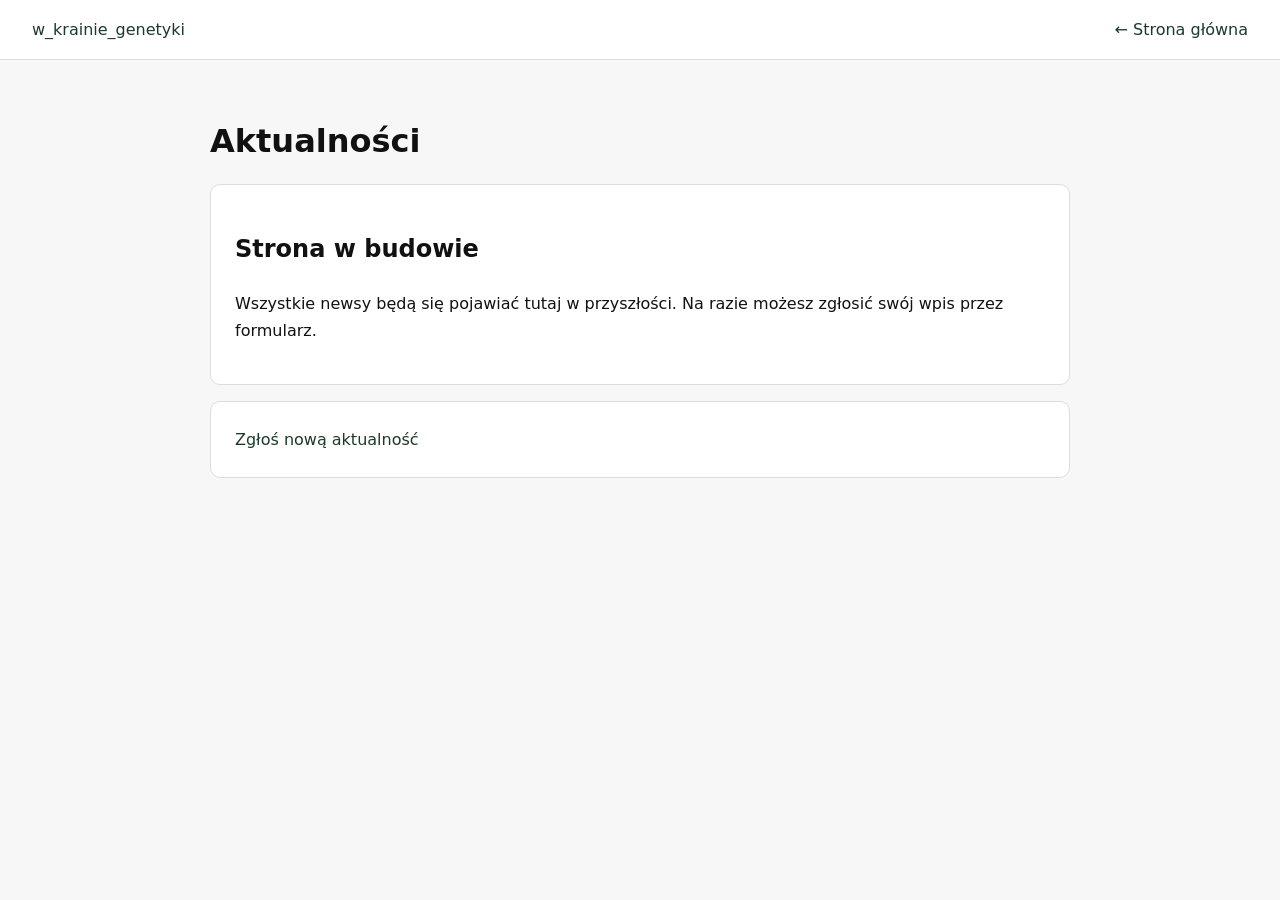
==== aktualnosci.html @ 8498005c "Configure GitHub Pages deployment from main" ====
<!DOCTYPE html>
<html lang="pl">
<head>
  <meta charset="UTF-8" />
  <meta name="viewport" content="width=device-width, initial-scale=1.0" />
  <title>Aktualności — w_krainie_genetyki</title>
  <style>
    body{font-family:Inter,system-ui,-apple-system,Segoe UI,Roboto,Helvetica,Arial,sans-serif;margin:0;color:#111;background:#f7f7f7;line-height:1.7}
    nav{display:flex;justify-content:space-between;align-items:center;background:#fff;border-bottom:1px solid #ddd;padding:1rem 2rem;position:sticky;top:0;z-index:10}
    main{max-width:860px;margin:auto;padding:2rem}
    h1{margin-bottom:1rem}
    .card{background:#fff;padding:1.5rem;margin-bottom:1rem;border:1px solid #ddd;border-radius:10px}
    a{color:#1a3a2a;text-decoration:none}
    a:hover{text-decoration:underline}
  </style>
</head>
<body>
<nav><a href="index.html">w_krainie_genetyki</a><a href="index.html">← Strona główna</a></nav>
<main>
  <h1>Aktualności</h1>
  <div class="card">
    <h2>Strona w budowie</h2>
    <p>Wszystkie newsy będą się pojawiać tutaj w przyszłości. Na razie możesz zgłosić swój wpis przez formularz.</p>
  </div>
  <div class="card">
    <a href="submit.html">Zgłoś nową aktualność</a>
  </div>
</main>
</body>
</html>
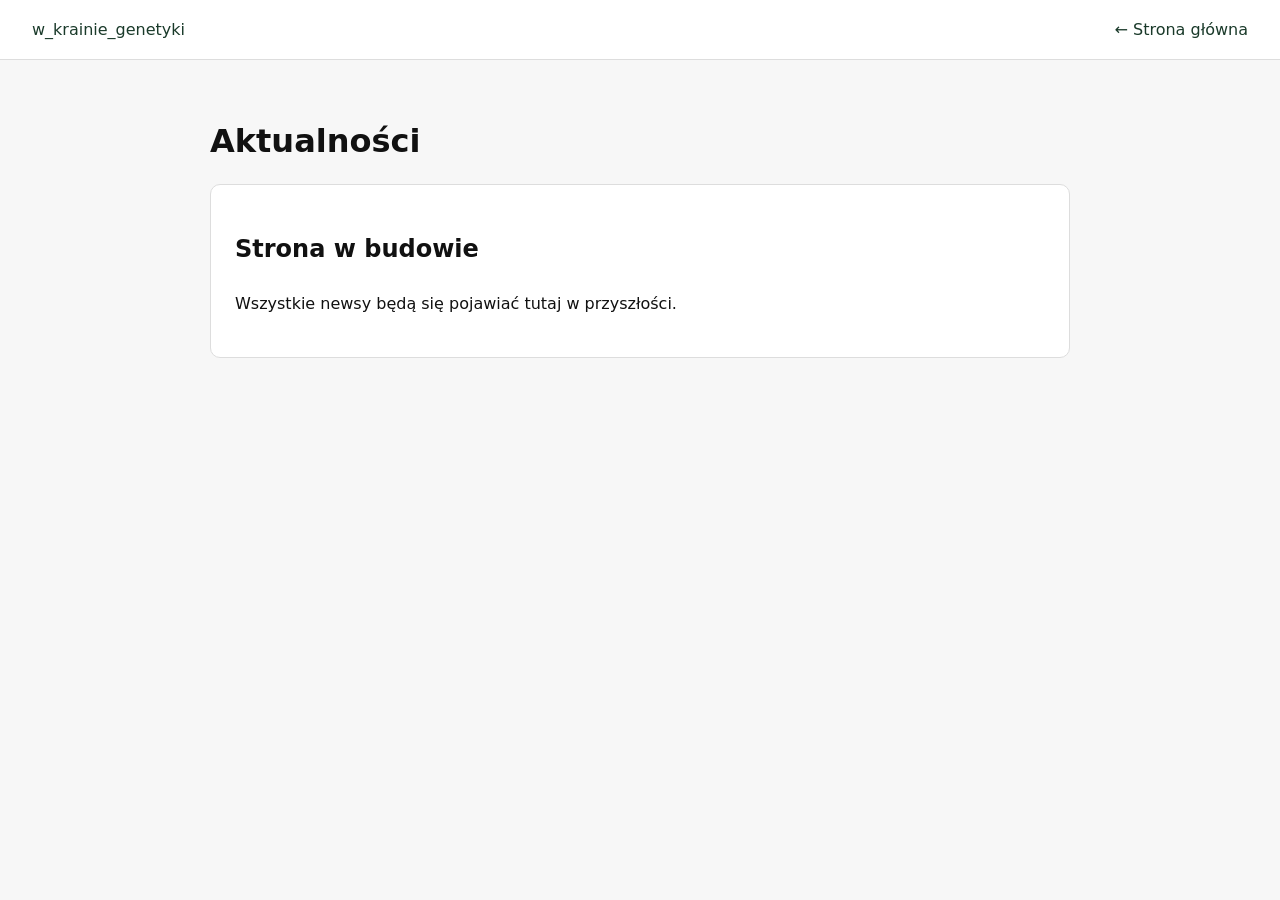
==== commit dd1c9cfc: "Remove groups section and submission flow from site" ====
--- a/aktualnosci.html
+++ b/aktualnosci.html
@@ -20,10 +20,7 @@
   <h1>Aktualności</h1>
   <div class="card">
     <h2>Strona w budowie</h2>
-    <p>Wszystkie newsy będą się pojawiać tutaj w przyszłości. Na razie możesz zgłosić swój wpis przez formularz.</p>
-  </div>
-  <div class="card">
-    <a href="submit.html">Zgłoś nową aktualność</a>
+    <p>Wszystkie newsy będą się pojawiać tutaj w przyszłości.</p>
   </div>
 </main>
 </body>
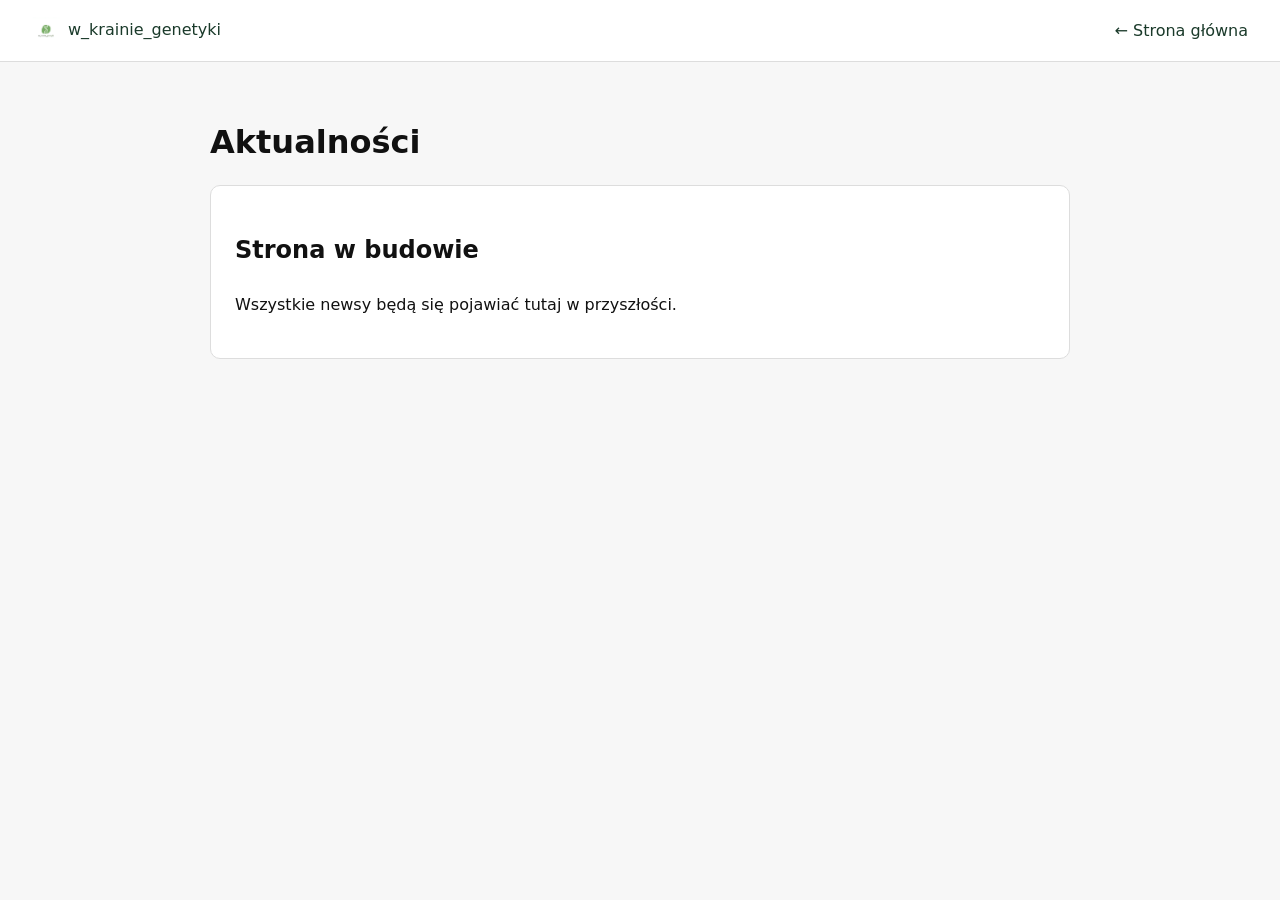
==== commit 1bbb48b5: "Add logo to navigation and homepage hero" ====
--- a/aktualnosci.html
+++ b/aktualnosci.html
@@ -15,7 +15,7 @@
   </style>
 </head>
 <body>
-<nav><a href="index.html">w_krainie_genetyki</a><a href="index.html">← Strona główna</a></nav>
+<nav><a href="index.html" class="nav-logo"><img src="logo.png" alt="w_krainie_genetyki" style="width:28px;height:28px;object-fit:contain;display:inline-block;vertical-align:middle;margin-right:8px;"/>w_krainie_genetyki</a><a href="index.html">← Strona główna</a></nav>
 <main>
   <h1>Aktualności</h1>
   <div class="card">
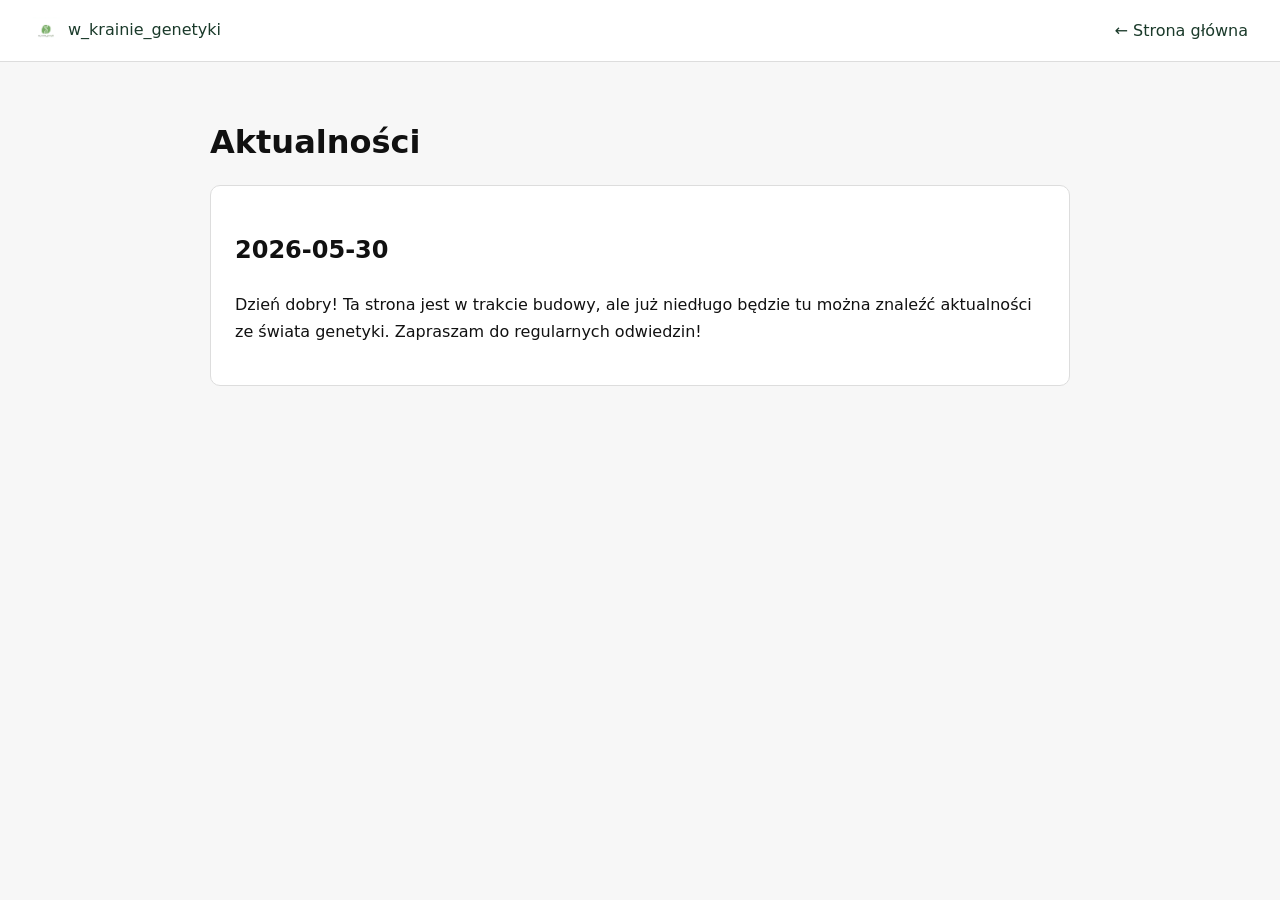
==== commit 368d0790: "Aktualności: zostawiono tylko notatkę użytkownika" ====
--- a/aktualnosci.html
+++ b/aktualnosci.html
@@ -19,9 +19,9 @@
 <main>
   <h1>Aktualności</h1>
   <div class="card">
-    <h2>Strona w budowie</h2>
-    <p>Wszystkie newsy będą się pojawiać tutaj w przyszłości.</p>
+    <h2>2026-05-30</h2>
+    <p>Dzień dobry! Ta strona jest w trakcie budowy, ale już niedługo będzie tu można znaleźć aktualności ze świata genetyki. Zapraszam do regularnych odwiedzin!</p>
   </div>
 </main>
 </body>
-</html>
+</html>
